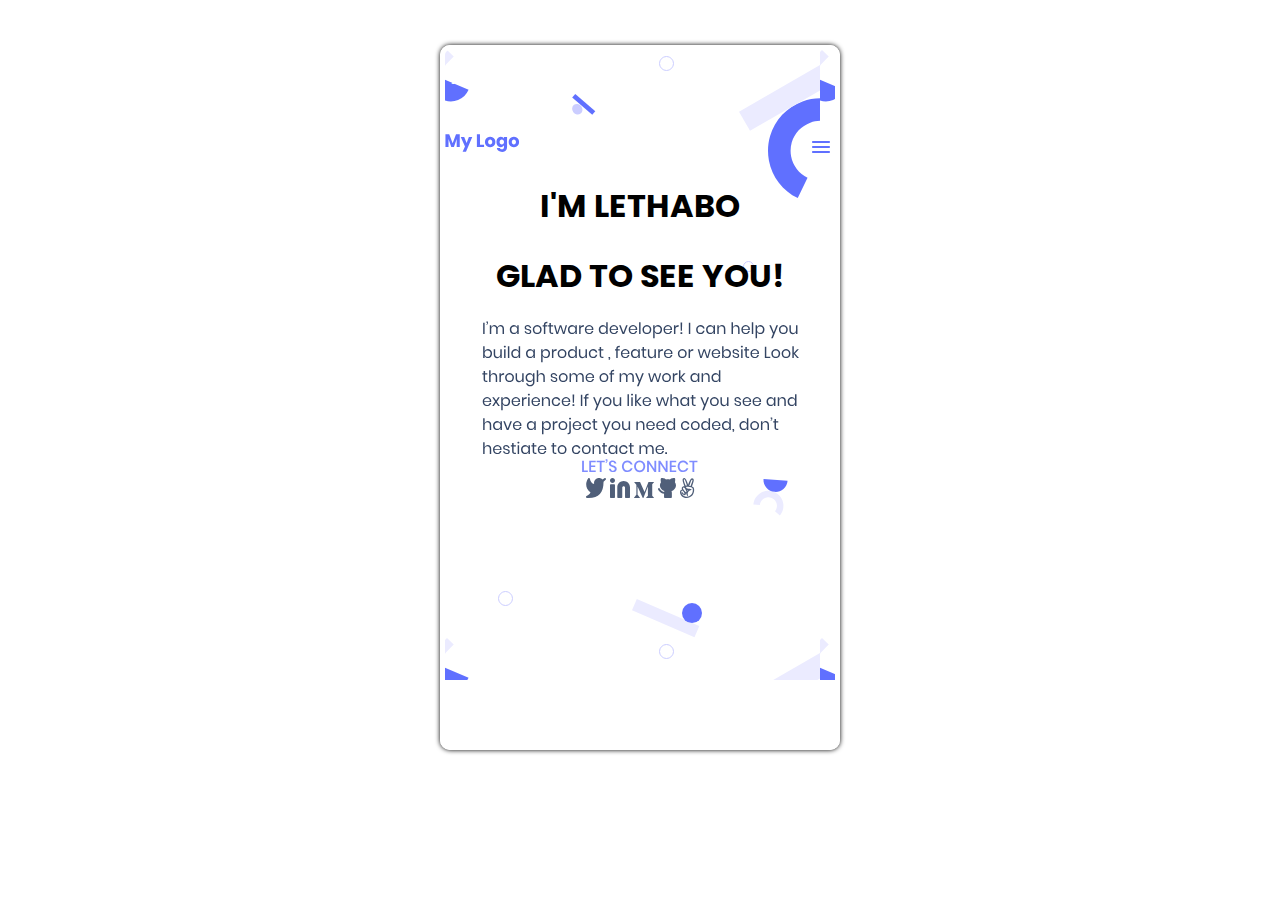
==== index.html @ 9df6375e "retry" ====
<!DOCTYPE html>
<html lang="en">

<head>
    <meta charset="UTF-8">
    <meta http-equiv="X-UA-Compatible" content="IE=edge">
    <meta name="viewport" content="width=device-width, initial-scale=1.0">
    <link rel="stylesheet" href="style.css">
    <link rel="preconnect" href="https://fonts.googleapis.com">
    <link rel="preconnect" href="https://fonts.gstatic.com" crossorigin>
    <link href="https://fonts.googleapis.com/css2?family=Poppins&display=swap" rel="stylesheet">
    <title>Document</title>
</head>

<body>


    <div class="app-wrap">
        <div class="topnav">
            <p style="color: white">space</p>
            <p style="color: white">space</p>
            <a href="button">
                <img src="images/My Logo.svg">
            </a>
            <a href="#" class="Split">
                <img src="images/Hamburger button.svg">
            </a>
        </div>

        <div>



            <header class="mid">
                <h1 align=" center">I'M LETHABO</h1>
                <h1 align=" center">GLAD TO SEE YOU!</h1>
                <img src="images/Primary Text2.svg" alt="text" align="center">
                <img src="images/connect.svg" alt="text" align="center">

            </header>
            <div class="socials">
                <a href="#"> <img src="images/Twitter.svg"></a>
                <a href="#"><img src="images/Linkedin.svg"></a>
                <a href="#"><img src="images/Medium.svg"></a>
                <a href="#"><img src="images/GitHub.svg"></a>
                <a href="#"><img src="images/Angel list.svg"></a>
            </div>

        </div>











</body>

</html>
---- style.css ----
@import url('https://fonts.googleapis.com/css2?family=Poppins:ital,wght@0,100;0,200;0,300;0,400;0,500;1,100;1,200;1,300;1,400;1,500;1,700;1,800&display=swap');
.app-wrap {
    max-width: 390px;
    height: 70vh;
    margin: 5vh auto 2vh auto;
    border: 5px solid rgb(255, 255, 255);
    border-bottom-width: 70px;
    border-radius: 10px;
    box-shadow: 0 0 5px;
}

.app-wrap {
    background-image: url("images/background.svg"), url("images")
}

.i {
    padding: 10px;
    border-radius: 20px;
    margin: 20px;
    flex-direction: column;
}

#button2 {
    text-align: center;
}

h1 {
    font-family: Poppins;
}

.mid {
    text-align: center;
    float: 33.33%;
    padding: 5px
}

.topnav a.Split {
    float: right;
    padding: 5px
}

.socials {
    text-align: center;
}
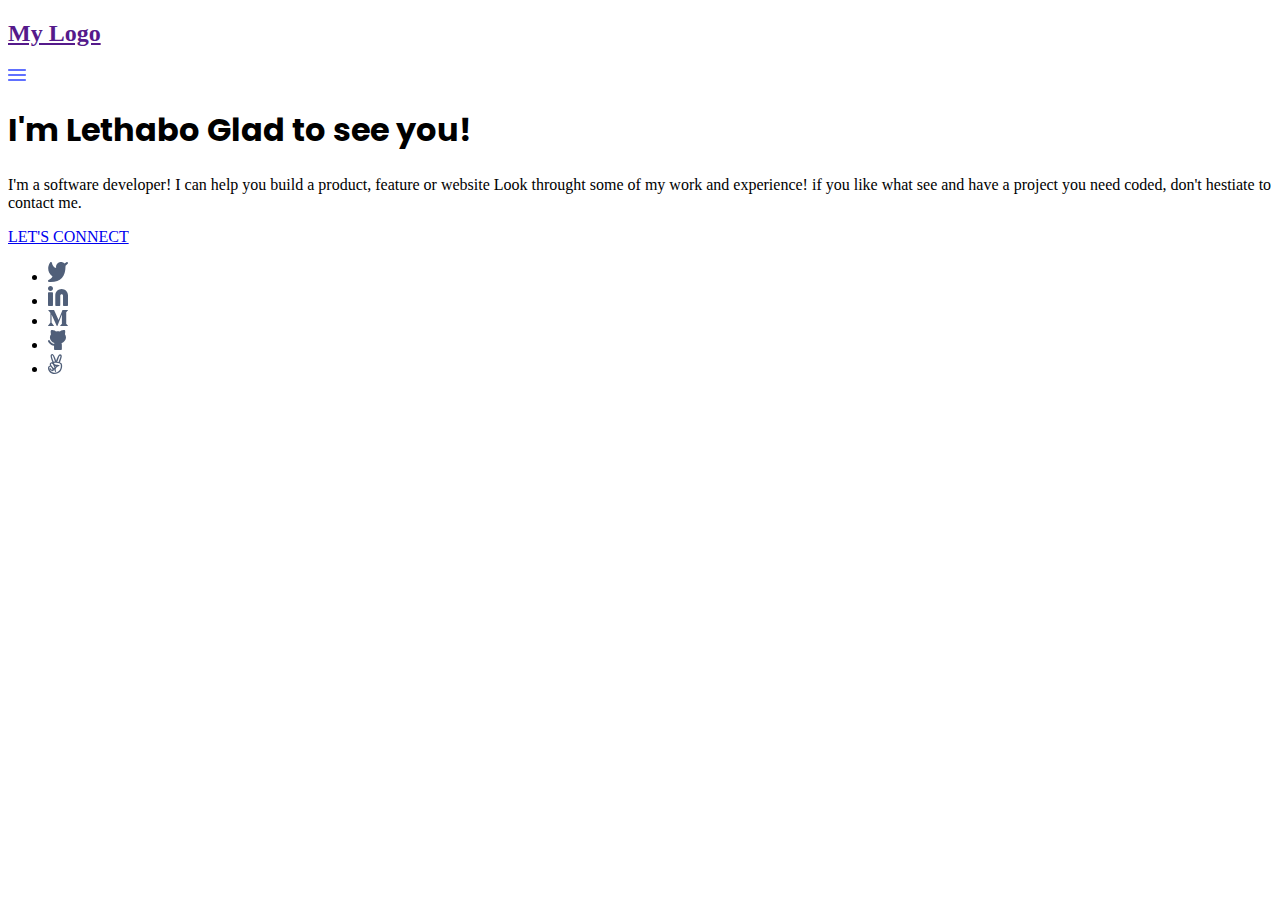
==== commit eabdffd3: "updated html" ====
--- a/index.html
+++ b/index.html
@@ -1,63 +1,54 @@
-<!DOCTYPE html>
-<html lang="en">
-
-<head>
-    <meta charset="UTF-8">
-    <meta http-equiv="X-UA-Compatible" content="IE=edge">
-    <meta name="viewport" content="width=device-width, initial-scale=1.0">
-    <link rel="stylesheet" href="style.css">
-    <link rel="preconnect" href="https://fonts.googleapis.com">
-    <link rel="preconnect" href="https://fonts.gstatic.com" crossorigin>
-    <link href="https://fonts.googleapis.com/css2?family=Poppins&display=swap" rel="stylesheet">
-    <title>Document</title>
-</head>
-
-<body>
-
-
-    <div class="app-wrap">
-        <div class="topnav">
-            <p style="color: white">space</p>
-            <p style="color: white">space</p>
-            <a href="button">
-                <img src="images/My Logo.svg">
-            </a>
-            <a href="#" class="Split">
-                <img src="images/Hamburger button.svg">
-            </a>
-        </div>
-
-        <div>
-
-
-
-            <header class="mid">
-                <h1 align=" center">I'M LETHABO</h1>
-                <h1 align=" center">GLAD TO SEE YOU!</h1>
-                <img src="images/Primary Text2.svg" alt="text" align="center">
-                <img src="images/connect.svg" alt="text" align="center">
-
-            </header>
-            <div class="socials">
-                <a href="#"> <img src="images/Twitter.svg"></a>
-                <a href="#"><img src="images/Linkedin.svg"></a>
-                <a href="#"><img src="images/Medium.svg"></a>
-                <a href="#"><img src="images/GitHub.svg"></a>
-                <a href="#"><img src="images/Angel list.svg"></a>
-            </div>
-
-        </div>
-
-
-
-
-
-
-
-
-
-
-
-</body>
-
-</html>+<!DOCTYPE html>
+<html lang="en">
+
+<head>
+    <meta charset="UTF-8">
+    <meta http-equiv="X-UA-Compatible" content="IE=edge">
+    <meta name="viewport" content="width=device-width, initial-scale=1.0">
+    <link rel="stylesheet" href="style.css">
+
+    <title>Document</title>
+</head>
+
+<body>
+    <header id="toppart">
+        <nav class="toolbar">
+            <a href="">
+                <h2>My Logo</h2>
+            </a>
+            <a href=""><img src="images/Hamburger button.svg" alt="three lines"></a>
+        </nav>
+    </header>
+
+    <section id="Introduction">
+        <h1>I'm Lethabo Glad to see you!</h1>
+        <p>I'm a software developer! I can help you build a product, feature or website Look throught some of my work and experience! if you like what see and have a project you need coded, don't hestiate to contact me.</p>
+
+        <a href="#">LET'S CONNECT</a>
+        <ul class="Socials">
+            <li>
+                <a href="#"><img src="images/Twitter.svg" alt="Twitter"></a>
+            </li>
+            <li>
+                <a href="#"><img src="images/Linkedin.svg" alt="Linkedin"></a>
+            </li>
+            <li>
+                <a href="#"><img src="images/Medium.svg" alt="Medium"></a>
+            </li>
+            <li>
+                <a href="#"><img src="images/GitHub.svg" alt="GitHub"></a>
+            </li>
+            <li>
+                <a href="#"><img src="images/Angel list.svg" alt="ANGEL LIST"></a>
+            </li>
+        </ul>
+    </section>
+
+
+
+
+
+
+</body>
+
+</html>
--- a/style.css
+++ b/style.css
@@ -1,44 +1,42 @@
-@import url('https://fonts.googleapis.com/css2?family=Poppins:ital,wght@0,100;0,200;0,300;0,400;0,500;1,100;1,200;1,300;1,400;1,500;1,700;1,800&display=swap');
-.app-wrap {
-    max-width: 390px;
-    height: 70vh;
-    margin: 5vh auto 2vh auto;
-    border: 5px solid rgb(255, 255, 255);
-    border-bottom-width: 70px;
-    border-radius: 10px;
-    box-shadow: 0 0 5px;
-}
-
-.app-wrap {
-    background-image: url("images/background.svg"), url("images")
-}
-
-.i {
-    padding: 10px;
-    border-radius: 20px;
-    margin: 20px;
-    flex-direction: column;
-}
-
-#button2 {
-    text-align: center;
-}
-
-h1 {
-    font-family: Poppins;
-}
-
-.mid {
-    text-align: center;
-    float: 33.33%;
-    padding: 5px
-}
-
-.topnav a.Split {
-    float: right;
-    padding: 5px
-}
-
-.socials {
-    text-align: center;
-}+@import url('https://fonts.googleapis.com/css2?family=Poppins:ital,wght@0,100;0,200;0,300;0,400;0,500;1,100;1,200;1,300;1,400;1,500;1,700;1,800&display=swap');
+
+.app-wrap {
+  max-width: 390px;
+  height: 70vh;
+  margin: 5vh auto 2vh auto;
+  border: 5px solid rgb(255, 255, 255);
+  border-bottom-width: 70px;
+  border-radius: 10px;
+  box-shadow: 0 0 5px;
+  background-image: url("images/background.svg"), url("images");
+}
+
+.i {
+  padding: 10px;
+  border-radius: 20px;
+  margin: 20px;
+  flex-direction: column;
+}
+
+#button2 {
+  text-align: center;
+}
+
+h1 {
+  font-family: Poppins, sans-serif;
+}
+
+.mid {
+  text-align: center;
+  float: 33.33%;
+  padding: 5px;
+}
+
+.topnav a.Split {
+  float: right;
+  padding: 5px;
+}
+
+.socials {
+  text-align: center;
+}
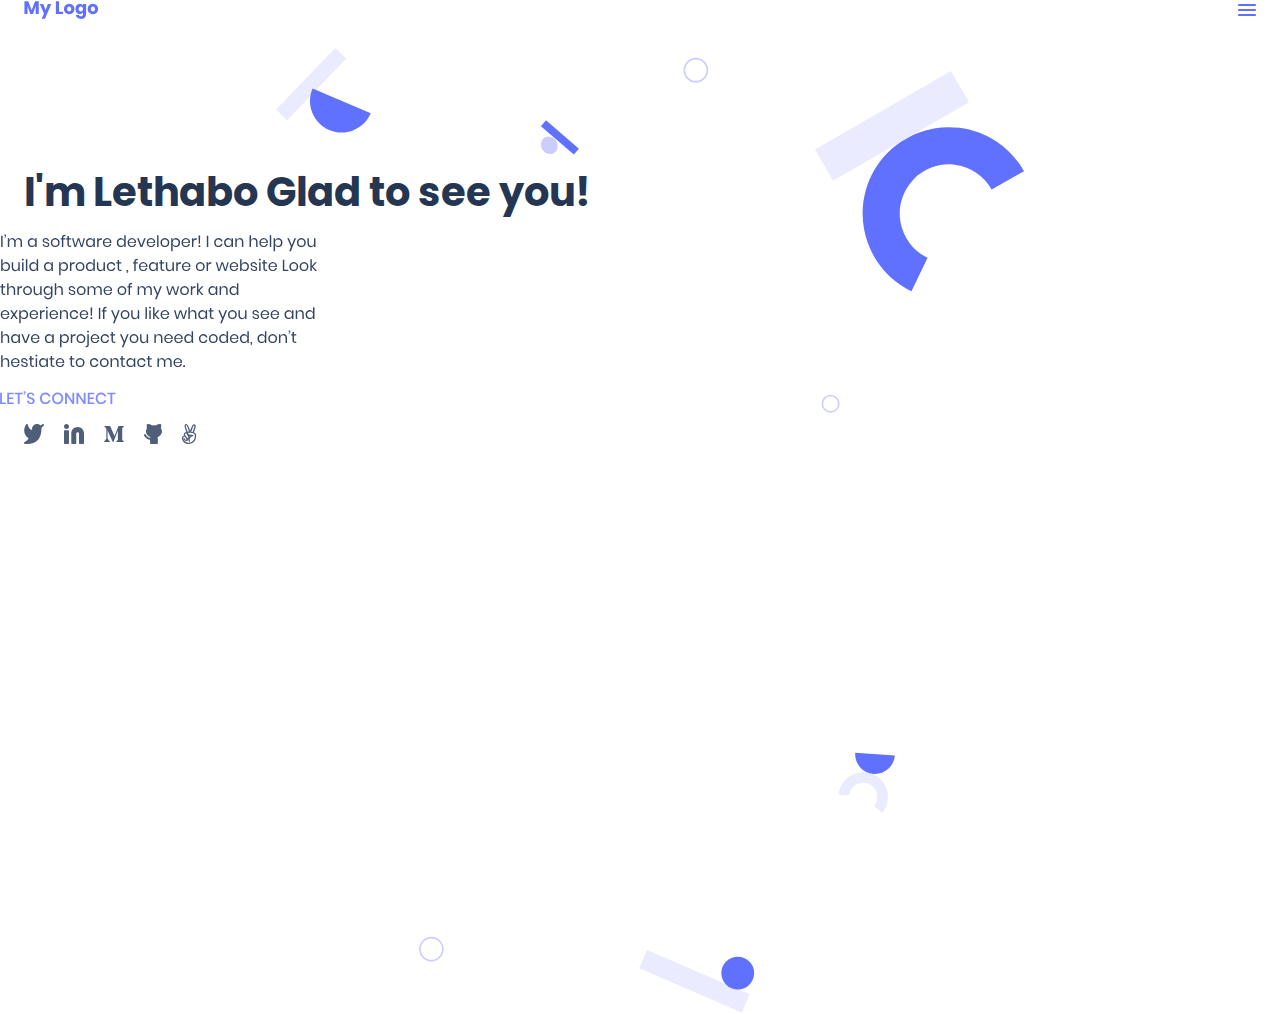
==== commit 1206004c: "Update index.html" ====
--- a/index.html
+++ b/index.html
@@ -14,7 +14,7 @@
     <header id="toppart">
         <nav class="toolbar">
             <a href="">
-                <h2>My Logo</h2>
+                <h2><img src="images/My Logo.svg"></h2>
             </a>
             <a href=""><img src="images/Hamburger button.svg" alt="three lines"></a>
         </nav>
@@ -22,9 +22,9 @@
 
     <section id="Introduction">
         <h1>I'm Lethabo Glad to see you!</h1>
-        <p>I'm a software developer! I can help you build a product, feature or website Look throught some of my work and experience! if you like what see and have a project you need coded, don't hestiate to contact me.</p>
+        <div class="mid"><img src="images/Primary Text2.svg"></div>
 
-        <a href="#">LET'S CONNECT</a>
+        <a href="#"><img src="images/connect.svg"></a>
         <ul class="Socials">
             <li>
                 <a href="#"><img src="images/Twitter.svg" alt="Twitter"></a>
@@ -44,11 +44,3 @@
         </ul>
     </section>
 
-
-
-
-
-
-</body>
-
-</html>
--- a/style.css
+++ b/style.css
@@ -1,42 +1,102 @@
 @import url('https://fonts.googleapis.com/css2?family=Poppins:ital,wght@0,100;0,200;0,300;0,400;0,500;1,100;1,200;1,300;1,400;1,500;1,700;1,800&display=swap');
 
-.app-wrap {
-  max-width: 390px;
-  height: 70vh;
-  margin: 5vh auto 2vh auto;
-  border: 5px solid rgb(255, 255, 255);
-  border-bottom-width: 70px;
-  border-radius: 10px;
-  box-shadow: 0 0 5px;
-  background-image: url("images/background.svg"), url("images");
+* {
+  margin: 0;
+  padding: 0;
 }
 
-.i {
-  padding: 10px;
-  border-radius: 20px;
-  margin: 20px;
-  flex-direction: column;
-}
-
-#button2 {
-  text-align: center;
-}
-
-h1 {
+html {
   font-family: Poppins, sans-serif;
 }
 
-.mid {
-  text-align: center;
-  float: 33.33%;
-  padding: 5px;
+header .toolbar {
+  font-family: 'Poppins', sans-serif;
+  font-style: normal;
+  font-weight: 700;
+  font-size: 18px;
+  line-height: 20px;
+  color: #636fd4;
+  display: flex;
+  justify-content: space-between;
+  align-items: center;
 }
 
-.topnav a.Split {
-  float: right;
-  padding: 5px;
+header .toolbar a {
+  text-decoration: none;
+  color: #636fd4;
 }
 
-.socials {
-  text-align: center;
+header {
+  margin: 0 auto;
+  height: 48px;
+  padding: 0 24px;
 }
+
+#Introduction {
+  width: 100%;
+  height: calc(100vh - 48px);
+  background-image: url("images/background.svg");
+  background-size: 100% 100%;
+  padding-top: 114px;
+  display: flex;
+  flex-direction: column;
+  gap: 12px;
+}
+
+#Introduction h1 {
+  font-style: normal;
+  font-weight: 700;
+  font-size: 40px;
+  color: #253652;
+  padding: 0 24px;
+}
+
+#toppart p {
+  font-style: normal;
+  font-weight: 400px;
+  font-size: 16px;
+  color: #344563;
+  padding: 0 24px;
+}
+
+#introduction > a {
+  font-style: normal;
+  font-weight: 500;
+  font-size: 16px;
+  color: #8b96f3;
+  text-decoration: none;
+  padding: 0 24px;
+}
+
+.Socials {
+  display: flex;
+  gap: 20px;
+  list-style: none;
+  padding: 0 24px;
+}
+
+.btn {
+  font-weight: 500;
+  font-size: 17px;
+  line-height: 24px;
+  color: #636fd4;
+  border-radius: 8px;
+  padding: 12px;
+  background-color: #fff;
+  cursor: pointer;
+}
+
+.btn:hover {
+  color: white;
+  background-color: #636fd4;
+  box-shadow: 0 8px 16px rgba(64, 83, 252, 0.24);
+}
+
+.btn:active {
+  background-color: rgb(31, 31, 241);
+}
+
+.btn:disabled {
+  color: #556175;
+  border: 1px solid #c1c7d0;
+}
